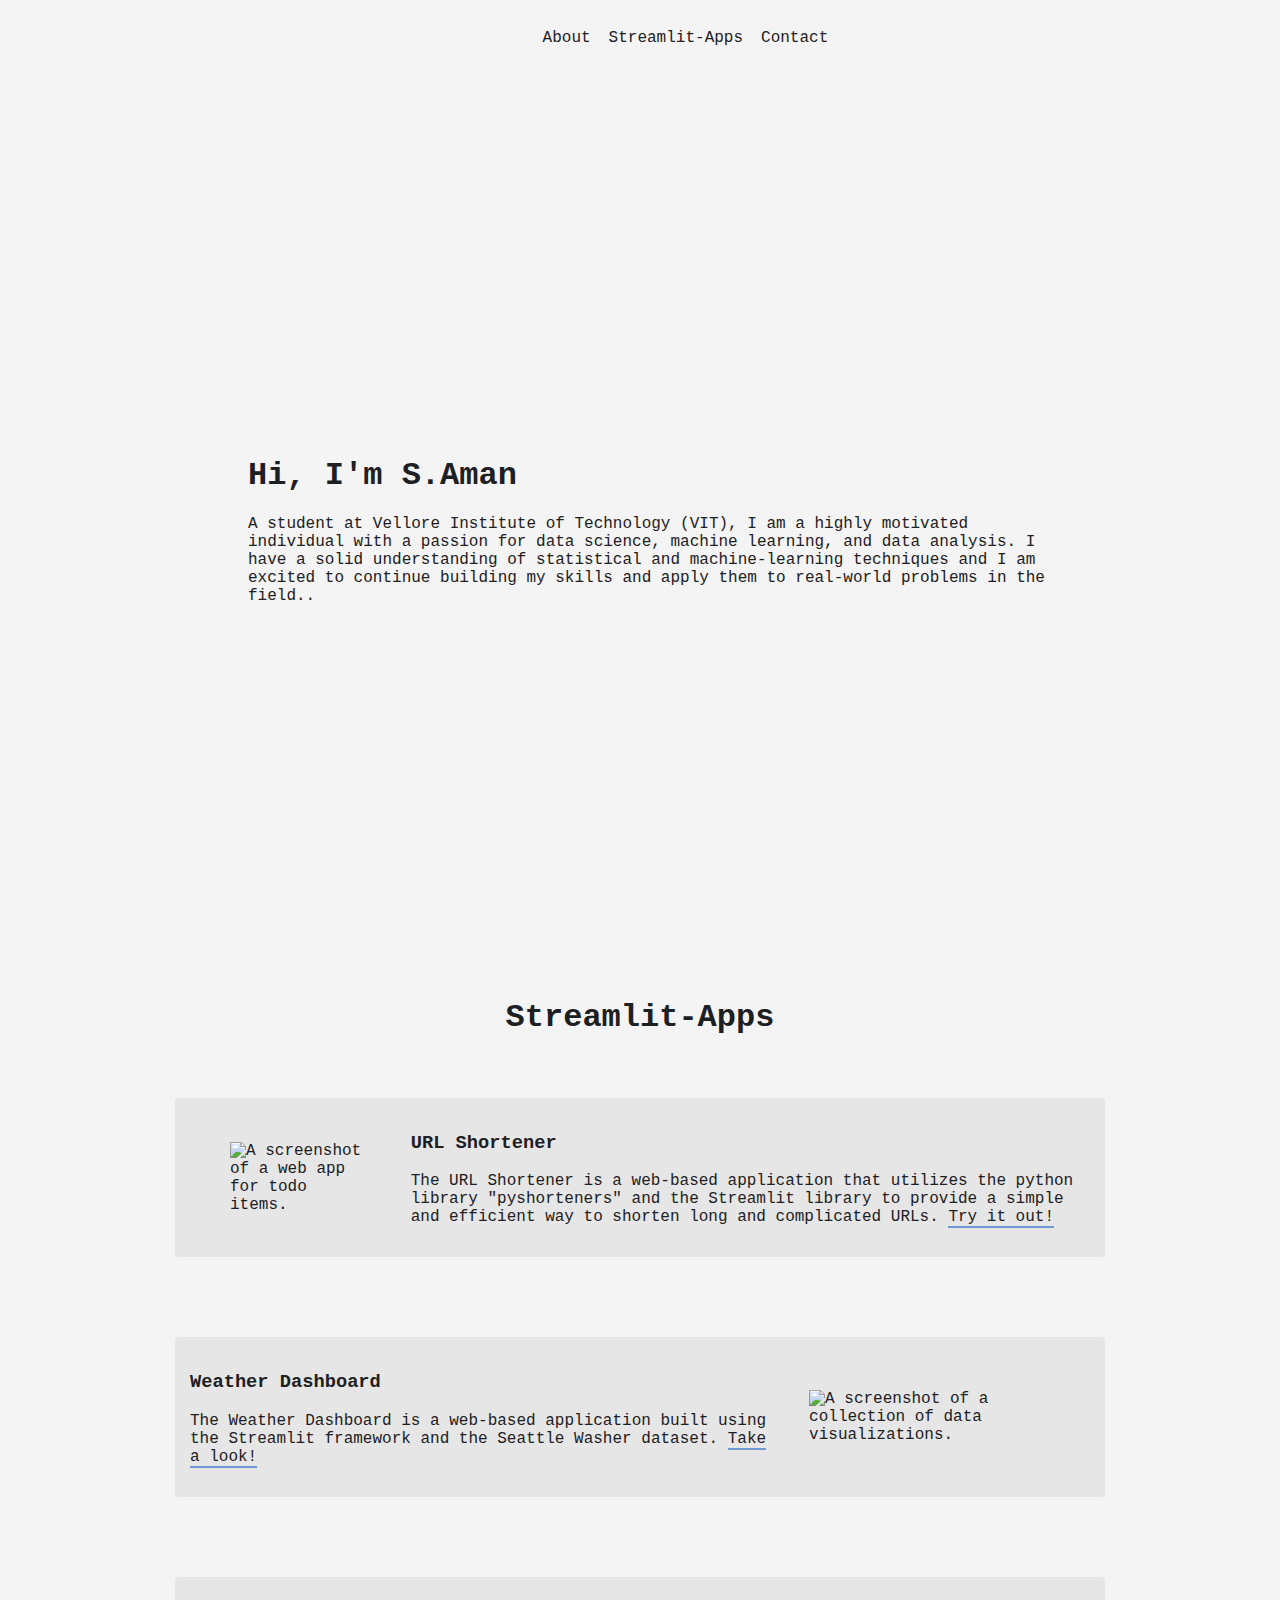
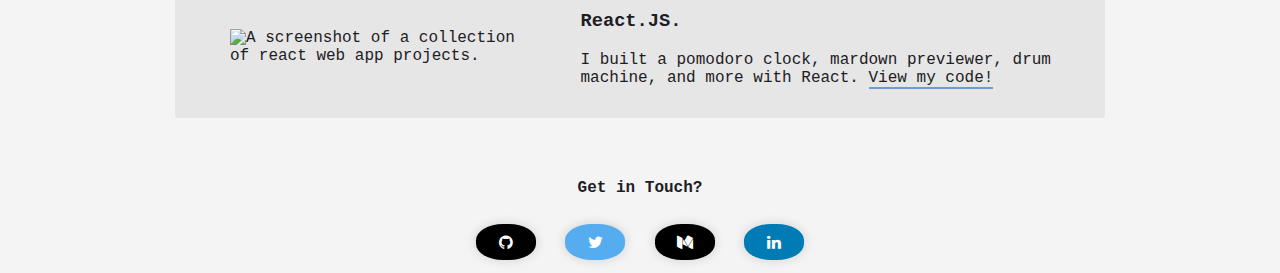
==== index.html @ 09ef02bc "edited html file" ====
<!DOCTYPE html>
<html lang="en">

<head>
    <meta charset="UTF-8">
    <meta http-equiv="X-UA-Compatible" content="IE=edge">
    <meta name="viewport" content="width=device-width, initial-scale=1.0">
    <title>Streamlit-Apps</title>
    <link rel="stylesheet" href="./assets/style.css">
    <link rel="stylesheet" href="https://stackpath.bootstrapcdn.com/font-awesome/4.7.0/css/font-awesome.min.css">
    <link rel="stylesheet" href="https://cdnjs.cloudflare.com/ajax/libs/font-awesome/4.7.0/css/font-awesome.min.css">
</head>

<body>

    <!-- <script src="https://cdn.freecodecamp.org/testable-projects-fcc/v1/bundle.js"></script> -->

    <!--Navbar-->
    <nav id="navbar">
        <ul>
            <li><a href="#welcome-section">About</a></li>
            <li><a href="#projects">Streamlit-Apps</a></li>
            <li><a href="#contact">Contact</a></li>
        </ul>
    </nav>

    <main>
        <!--Welcome Section-->
        <section id="welcome-section">
            <div id="about">
                <header>
                    <h1>Hi, I'm S.Aman</h1>

                </header>
                <header>
                    <p> A student at Vellore Institute of Technology (VIT), I am a highly motivated individual with a
                        passion for data science, machine learning, and data analysis. I have a solid understanding of
                        statistical and machine-learning techniques and I am excited to continue building my skills and
                        apply them to real-world problems in the field..</p>
                </header>
            </div>
        </section>

        <!--Portfolio Section-->
        <section id="projects">
            <header>
                <h1>Streamlit-Apps</h1>
            </header>
            <div class="projects-box">
                <div class="project-tile" id="todo">
                    <div class="tile-thumb">
                        <a href="https://aman-singanamala-streamlit-apps-url-shortenerapp-taeu6u.streamlit.app/", target="_blank">
                            <img height="200px" width="auto" alt="A screenshot of a web app for todo items."
                                src="./assets/Images/url.png" />
                    </div>
                    <div class="title-box">
                        <h3>URL Shortener</h3>
                        <p>The URL Shortener is a web-based application that utilizes the python library "pyshorteners" and the Streamlit library to provide a simple and efficient way to shorten long and complicated URLs. <a href="https://aman-singanamala-streamlit-apps-url-shortenerapp-taeu6u.streamlit.app/" class="link" , target="
                            ">Try it
                                out!</a></p>
                    </div>
                    </a>
                </div>
            </div>




            <div class="project-tile" id="data-visualization">
                <div class="title-box">
                    <a href="https://aman-singanamala-streamlit-apps-app-1app-lrxr52.streamlit.app/" target="
                    ">
                        <h3>Weather Dashboard</h3>
                        <p>The Weather Dashboard is a web-based application built using the Streamlit framework and the Seattle Washer dataset. <a class="link"
                                href="https://aman-singanamala-streamlit-apps-app-1app-lrxr52.streamlit.app/" , target="
                                ">Take a look!</a></p>
                </div>
                <div class="tile-thumb">
                    <img height="200px" width="auto" alt="A screenshot of a collection of data visualizations."
                        src="assets\Images\dashboard.png" />
                </div>
                </a>
            </div>



            </div>
            <div class="project-tile" id="react">
                <div class="tile-thumb">
                    <a href="./Google_Play_Store_Apps/README.md">
                        <img height="200px" width="auto" alt="A screenshot of a collection of react web app projects."
                            src="https://i.postimg.cc/6QwycM00/Screenshot-from-2020-03-03-08-57-45.png" />
                </div>
                <div class="title-box">
                    <h3>React.JS.</h3>
                    <p>I built a pomodoro clock, mardown previewer, drum machine, and more with React. <a
                            href="https://codepen.io/collection/AEbRow" class="link">View my code!</a></p>
                </div>
                </a>
            </div>
            </div>
        </section>

        <!--Contact Section-->
        <section id="contact">
            <header>
                <h4>Get in Touch?</h4>
            </header>
            <div class="link-box">
                


               
                <a href="https://github.com/aman-singanamala" target="
                " class="fa fa-github"></a>
                <a href="https://www.linkedin.com/in/aman-singanamala-4aa05a206/" target="
                " class="fa fa-twitter"></a>
                <a href="https://amansinganamala.medium.com/" target="
                " class="fa fa-medium"></a>
                <a href="https://www.linkedin.com/in/aman-singanamala-4aa05a206/" target="
                " class="fa fa-linkedin"></a>


                



                





            </div>
        </section>

    </main>

    




</body>

</html>
---- assets/style.css ----
body {
  font-family: "Cousine";
  background: #f4f4f4;
  color: #1d2023;
}

html {
  scroll-behavior: smooth;
}

a {
  text-decoration: none;
  color: #1d2023;
  transition: all 0.5s;
}

.link {
  border-bottom: solid 2px #6f9bd4;
}

.link:hover {
  border-bottom: solid 2px #1d2023;
}

/*welcome styling*/
#welcome-section {
  height: 100vh;
  width: 100vw;
  display: flex;
  flex-direction: column;
  justify-content: center;
  align-items: center;
}

#about {
  max-width: 800px;
}

/*projects styling*/
#projects {
  display: flex;
  flex-direction: column;
  justify-content: center;
  align-items: center;
  width: 100%;
}

.projects-box {
  display: flex;
  overflow: auto;
  height: 100%;
}

.project-tile {
  display: flex;
  align-items: center;
  text-align: left;
  max-width: 900px;
  margin: 40px;
  padding: 15px;
  background: #e6e6e6;
  border-radius: 3px;
}

.tile-thumb {
  margin-right: 40px;
  margin-left: 40px;
  border-radius: 3px;
}

/*contact syling*/
#contact {
  width: 100%;
  text-align: center;
}

.contact-link {
  border-bottom: solid 2px #f4f4f4;
}

/*nav styling*/
#navbar {
  position: sticky;
  top: 0px;
  width: 100%;
  background: #f4f4f4;
  text-align: center;
  margin-left: 40%;
}

#navbar ul {
  margin: 20px;
  padding: 0;
  list-style-type: none;
  overflow: hidden;
}

#navbar li {
  float: left;
}

#navbar li a {
  display: block;
  text-decoration: none;
  color: #1d2023;
  padding: 9px;
  transition: all 0.5s;
  border-bottom: solid 2px #f4f4f4;
}

#navbar li a:hover,
.contact-link:hover {
  border-bottom: solid 2px #143f78;
}

/*media settings for mobile*/
@media (max-width: 750px) {

  /*tile projects vertically*/
  .projects-box {
    display: flex;
    flex-direction: column;
    align-items: center;
  }

  /*fix the navbar*/
  #navbar {
    position: relative;
  }
}






/* .fa {
  padding: 10px;
  font-size: 30px;
  width: 40px;
  text-align: center;
  text-decoration: none;
  margin: 5px 10px;
  border-radius:45%;
  opacity: 0.7;

}


.fa:hover {

  opacity: 1;
  border-radius:50%;
  
} */

.fa {
  padding: 10px;
  font-size: 30px;
  width: 40px;
  text-align: center;
  text-decoration: none;
  margin: 5px 10px;
  border-radius: 45%;
  opacity: 1;
  transition: all 0.3s ease-in-out;
  box-shadow: 0px 0px 10px 2px rgba(0, 0, 0, 0.1);
}

.fa:hover {
  /* opacity: 1;
  border-radius: 50%;
  transform: scale(1.2); */
  opacity: 1;
  transform: scale(1.2);
  box-shadow: 0px 0px 20px 5px rgba(0, 0, 0, 0.2);
  cursor: pointer;
}


.fa-twitter {
  background: #55ACEE;
  color: white;
}

.fa-github {
  background: black;
  color: white;
}

.fa-medium {
  background: black;
  color: white;
}

.fa-linkedin {
  background: #007bb5;
  color: white;
}
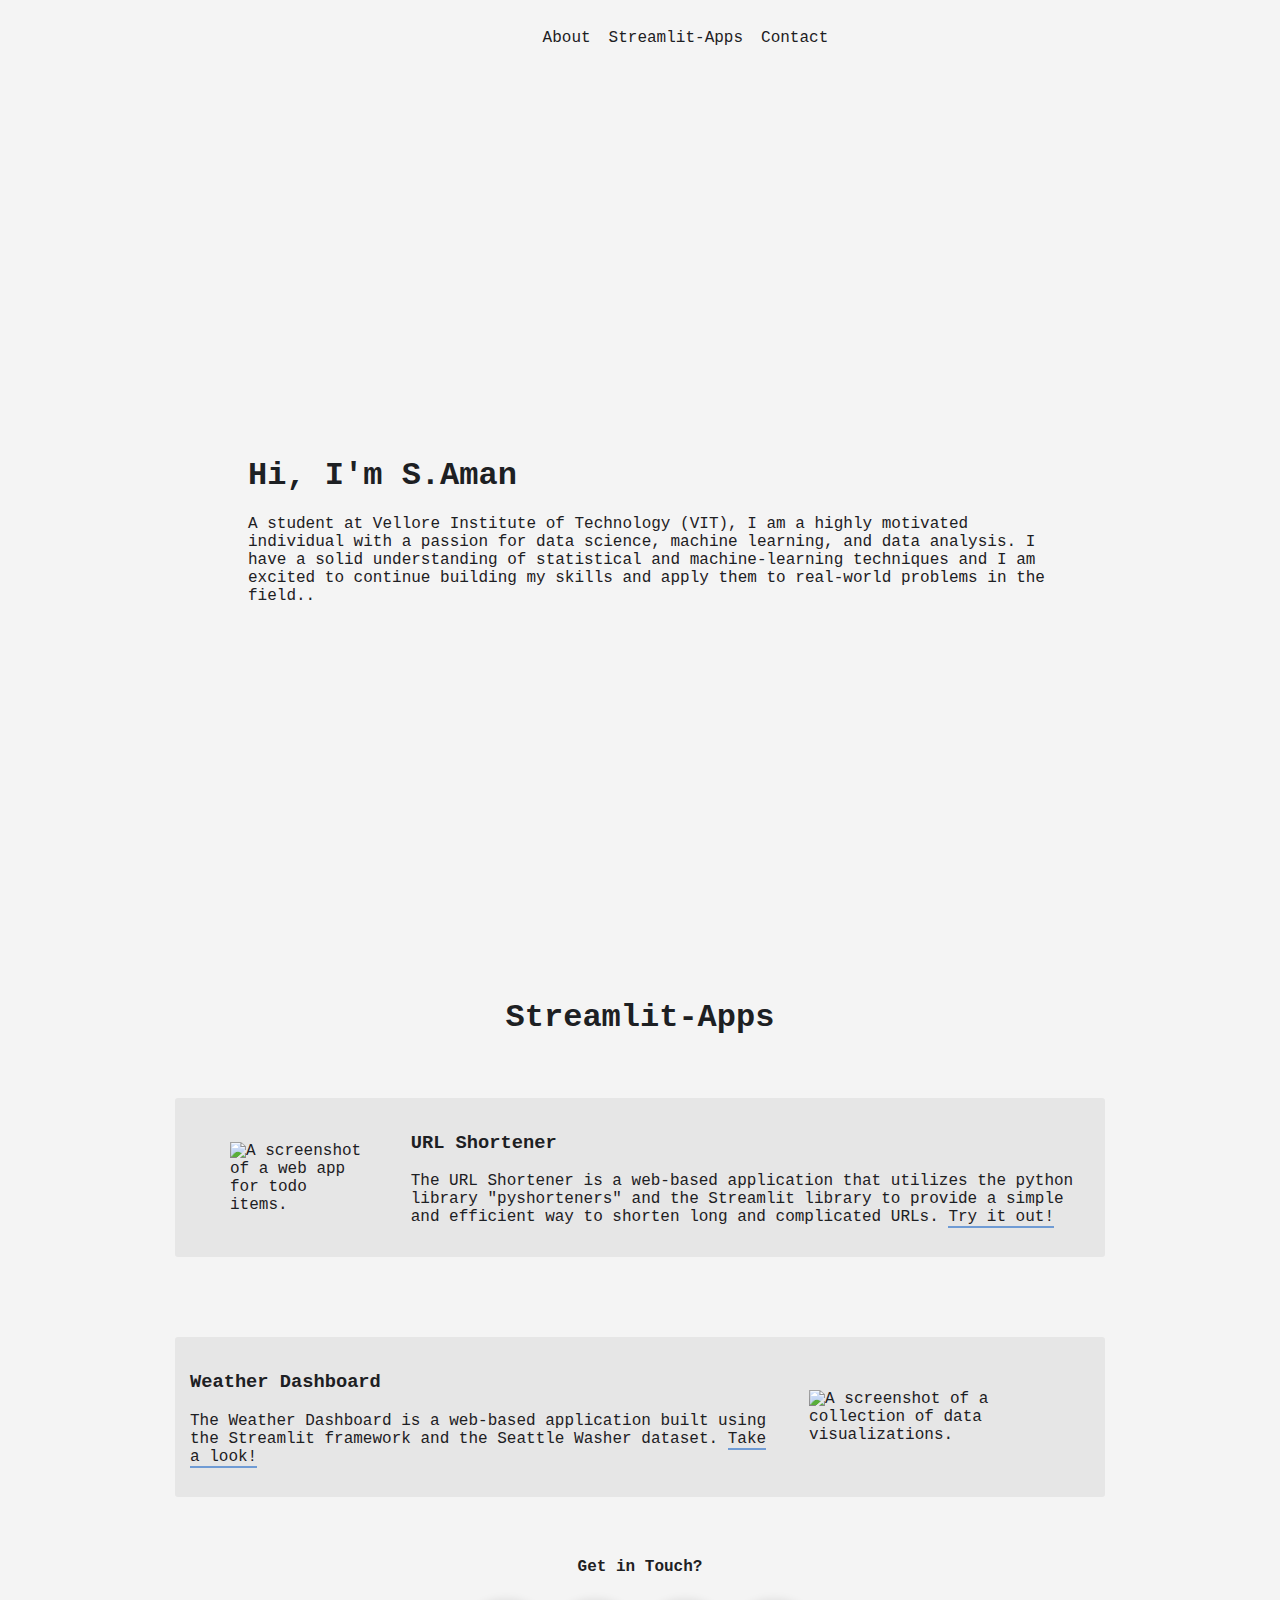
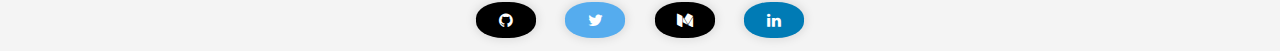
==== commit ffd916b6: "commit" ====
--- a/index.html
+++ b/index.html
@@ -85,7 +85,7 @@
 
 
             </div>
-            <div class="project-tile" id="react">
+            <!-- <div class="project-tile" id="react">
                 <div class="tile-thumb">
                     <a href="./Google_Play_Store_Apps/README.md">
                         <img height="200px" width="auto" alt="A screenshot of a collection of react web app projects."
@@ -97,7 +97,7 @@
                             href="https://codepen.io/collection/AEbRow" class="link">View my code!</a></p>
                 </div>
                 </a>
-            </div>
+            </div> -->
             </div>
         </section>
 
